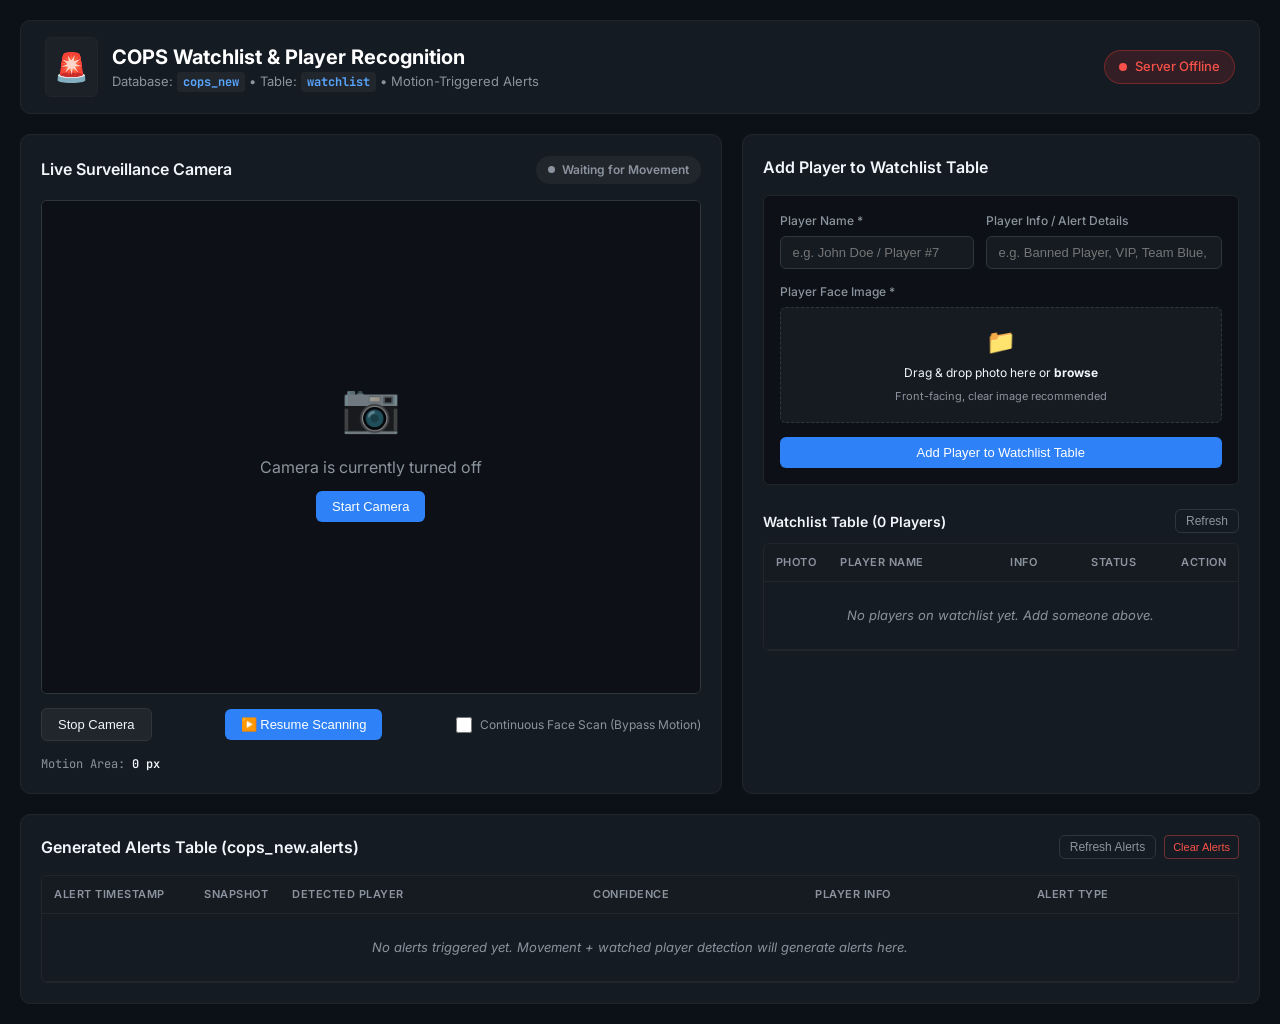
==== static/index.html @ 7fca21f7 "Initial commit: Face detection and watchlist recognition system with MongoDB Atlas" ====
<!DOCTYPE html>
<html lang="en">
<head>
  <meta charset="UTF-8">
  <meta name="viewport" content="width=device-width, initial-scale=1.0">
  <title>COPS Watchlist & Face Detection System</title>
  <!-- Data URI favicon to eliminate 404 error -->
  <link rel="icon" href="data:image/svg+xml,<svg xmlns='http://www.w3.org/2000/svg' viewBox='0 0 100 100'><text y='.9em' font-size='90'>🚨</text></svg>">
  <link rel="preconnect" href="https://fonts.googleapis.com">
  <link rel="preconnect" href="https://fonts.gstatic.com" crossorigin>
  <link href="https://fonts.googleapis.com/css2?family=Inter:wght@400;500;600;700&family=JetBrains+Mono:wght@400;500&display=swap" rel="stylesheet">
  <link rel="stylesheet" href="/static/style.css">
</head>
<body>

  <!-- Header -->
  <header class="app-header">
    <div class="header-left">
      <div class="logo-icon">🚨</div>
      <div>
        <h1>COPS Watchlist & Player Recognition</h1>
        <p class="subtitle">Database: <strong class="db-tag" id="current-db-name">cops_new</strong> &bull; Table: <strong class="db-tag">watchlist</strong> &bull; Motion-Triggered Alerts</p>
      </div>
    </div>
    <div class="header-right">
      <div id="db-status-badge" class="status-pill status-connecting">
        <span class="status-dot"></span>
        <span id="db-status-text">Checking Database...</span>
      </div>
    </div>
  </header>

  <!-- Database alert notification if Atlas credentials need check -->
  <div id="db-warning-banner" class="db-banner hidden">
    <span class="banner-icon">ℹ️</span>
    <span id="db-warning-text" style="flex: 1;"></span>
    <button id="btn-dismiss-db-banner" style="background: transparent; border: none; color: inherit; font-size: 18px; cursor: pointer; padding: 0 4px;">&times;</button>
  </div>

  <main class="main-container">
    <!-- Left Column: Camera Feed, Motion Detector & Realtime Alert -->
    <section class="card camera-card">
      <div class="card-header">
        <h2>Live Surveillance Camera</h2>
        <div class="header-badges">
          <div id="motion-badge" class="motion-pill motion-idle">
            <span class="motion-dot"></span>
            <span id="motion-text">Waiting for Movement</span>
          </div>
        </div>
      </div>

      <div class="video-wrapper">
        <video id="webcam" autoplay playsinline muted></video>
        <canvas id="overlay"></canvas>
        <div id="camera-placeholder" class="camera-placeholder">
          <div class="placeholder-icon">📷</div>
          <p>Camera is currently turned off</p>
          <button id="btn-start-camera" class="btn btn-primary">Start Camera</button>
        </div>
        <!-- Scan paused banner overlay on video -->
        <div id="scan-hold-banner" class="scan-hold-banner hidden">
          <span>🎯 SCAN PAUSED: Person with Similar Face Structure Identified</span>
        </div>
      </div>

      <!-- High Priority Alert Banner when watched player is detected -->
      <div id="match-alert-box" class="match-alert-box alert-flashing hidden">
        <div class="alert-icon">⚠️</div>
        <div class="alert-details">
          <div class="alert-title">🚨 PERSON IDENTIFIED: <span id="match-name">--</span></div>
          <div class="alert-sub" id="match-info">--</div>
        </div>
        <div class="alert-score" id="match-confidence">0%</div>
      </div>

      <div class="camera-controls">
        <button id="btn-toggle-camera" class="btn btn-secondary">Stop Camera</button>
        <button id="btn-resume-scan" class="btn btn-primary hidden">▶️ Resume Scanning</button>
        <label class="toggle-control">
          <input type="checkbox" id="chk-force-scan">
          <span>Continuous Face Scan (Bypass Motion)</span>
        </label>
        <div class="stat-item">
          <span class="stat-label">Motion Area:</span>
          <span id="stat-motion-val" class="stat-value">0 px</span>
        </div>
      </div>
    </section>

    <!-- Right Column: Add to Watchlist & Watchlist Table -->
    <section class="card management-card">
      <div class="card-header">
        <h2>Add Player to Watchlist Table</h2>
      </div>

      <form id="upload-form" class="upload-form">
        <div class="form-row">
          <div class="form-group flex-1">
            <label for="person-name">Player Name *</label>
            <input type="text" id="person-name" placeholder="e.g. John Doe / Player #7" required>
          </div>
          <div class="form-group flex-2">
            <label for="person-details">Player Info / Alert Details</label>
            <input type="text" id="person-details" placeholder="e.g. Banned Player, VIP, Team Blue, Suspect">
          </div>
        </div>

        <div class="form-group">
          <label>Player Face Image *</label>
          <div class="file-dropzone" id="dropzone">
            <input type="file" id="person-file" accept="image/*" required>
            <div id="dropzone-content">
              <span class="upload-icon">📁</span>
              <p>Drag & drop photo here or <strong>browse</strong></p>
              <small>Front-facing, clear image recommended</small>
            </div>
            <img id="image-preview" class="image-preview hidden" alt="Preview">
          </div>
        </div>

        <button type="submit" id="btn-submit" class="btn btn-primary btn-block">
          <span id="btn-submit-text">Add Player to Watchlist Table</span>
        </button>
      </form>

      <!-- Watchlist Table (cops_new.watchlist) -->
      <div class="table-section">
        <div class="table-header-row">
          <h3>Watchlist Table (<span id="persons-count">0</span> Players)</h3>
          <button id="btn-refresh-persons" class="btn btn-sm btn-outline">Refresh</button>
        </div>

        <div class="table-responsive">
          <table class="simple-table" id="persons-table">
            <thead>
              <tr>
                <th style="width: 55px;">Photo</th>
                <th>Player Name</th>
                <th>Info</th>
                <th style="width: 90px;">Status</th>
                <th style="width: 65px;">Action</th>
              </tr>
            </thead>
            <tbody id="persons-tbody">
              <tr>
                <td colspan="5" class="table-empty">No players on watchlist yet. Add someone above.</td>
              </tr>
            </tbody>
          </table>
        </div>
      </div>
    </section>
  </main>

  <!-- Bottom Section: Generated Alerts Table -->
  <section class="card logs-card">
    <div class="card-header">
      <h2>Generated Alerts Table (cops_new.alerts)</h2>
      <div style="display: flex; gap: 8px;">
        <button id="btn-refresh-alerts" class="btn btn-sm btn-outline">Refresh Alerts</button>
        <button id="btn-clear-logs" class="btn btn-sm btn-danger">Clear Alerts</button>
      </div>
    </div>
    <div class="table-responsive">
      <table class="simple-table" id="logs-table">
        <thead>
          <tr>
            <th style="width: 150px;">Alert Timestamp</th>
            <th style="width: 60px;">Snapshot</th>
            <th>Detected Player</th>
            <th>Confidence</th>
            <th>Player Info</th>
            <th>Alert Type</th>
          </tr>
        </thead>
        <tbody id="logs-tbody">
          <tr>
            <td colspan="6" class="table-empty">No alerts triggered yet. Movement + watched player detection will generate alerts here.</td>
          </tr>
        </tbody>
      </table>
    </div>
  </section>

  <!-- Visual Popup Alert Modal (No Noise, Clean Popup Alert) -->
  <div id="alert-modal" class="modal-backdrop hidden">
    <div class="modal-card">
      <div class="modal-header">
        <div class="modal-title-row">
          <span class="modal-alert-icon">🚨</span>
          <div>
            <h3>WATCHLIST TARGET IDENTIFIED</h3>
            <p class="modal-subtitle">Similar Facial Structure & Biometrics Detected</p>
          </div>
        </div>
        <button id="btn-modal-close" class="modal-close-btn">&times;</button>
      </div>

      <div class="modal-body">
        <div class="comparison-grid">
          <div class="comparison-card">
            <span class="comp-label">Live Camera Match</span>
            <img id="modal-live-img" class="comp-img" alt="Live Match">
          </div>
          <div class="comparison-card">
            <span class="comp-label">Registered Target Photo</span>
            <img id="modal-registered-img" class="comp-img" alt="Registered Photo">
          </div>
        </div>

        <div class="modal-info-box">
          <div class="info-row">
            <span class="info-label">Identified Person:</span>
            <span id="modal-person-name" class="info-val strong">--</span>
          </div>
          <div class="info-row">
            <span class="info-label">Facial Structure Match:</span>
            <span id="modal-confidence" class="badge-confidence">--</span>
          </div>
          <div class="info-row">
            <span class="info-label">Player Info / Details:</span>
            <span id="modal-details" class="info-val">--</span>
          </div>
          <div class="info-row">
            <span class="info-label">Surveillance Status:</span>
            <span class="status-paused-tag">⚠️ SCAN STOPPED & HELD ON TARGET</span>
          </div>
        </div>
      </div>

      <div class="modal-footer">
        <button id="btn-modal-resume" class="btn btn-primary btn-block">Resume Active Scanning</button>
      </div>
    </div>
  </div>

  <script src="/static/app.js"></script>
</body>
</html>
---- static/style.css ----
:root {
  --bg-color: #0c1017;
  --card-bg: #151b23;
  --card-border: #21262d;
  --text-primary: #f0f6fc;
  --text-secondary: #8b949e;
  --accent-color: #2f81f7;
  --accent-hover: #388bfd;
  --success-color: #238636;
  --success-badge: #1f6feb;
  --danger-color: #da3633;
  --warning-color: #d29922;
  --motion-active: #3fb950;
  --radius-md: 10px;
  --radius-sm: 6px;
  --font-main: 'Inter', -apple-system, BlinkMacSystemFont, sans-serif;
  --font-mono: 'JetBrains Mono', monospace;
}

* {
  box-sizing: border-box;
  margin: 0;
  padding: 0;
}

body {
  font-family: var(--font-main);
  background-color: var(--bg-color);
  color: var(--text-primary);
  min-height: 100vh;
  padding: 20px;
  line-height: 1.5;
}

/* Header */
.app-header {
  display: flex;
  justify-content: space-between;
  align-items: center;
  background-color: var(--card-bg);
  border: 1px solid var(--card-border);
  padding: 16px 24px;
  border-radius: var(--radius-md);
  margin-bottom: 20px;
}

.header-left {
  display: flex;
  align-items: center;
  gap: 14px;
}

.logo-icon {
  font-size: 28px;
  background: #1c2128;
  padding: 8px;
  border-radius: var(--radius-sm);
  border: 1px solid var(--card-border);
}

.app-header h1 {
  font-size: 20px;
  font-weight: 700;
  color: #fff;
}

.subtitle {
  font-size: 13px;
  color: var(--text-secondary);
}

/* Status Pill */
.status-pill {
  display: inline-flex;
  align-items: center;
  gap: 8px;
  padding: 6px 14px;
  border-radius: 999px;
  font-size: 13px;
  font-weight: 500;
}

.status-connecting {
  background: rgba(210, 153, 34, 0.15);
  color: #e3b341;
  border: 1px solid rgba(210, 153, 34, 0.4);
}

.status-connected {
  background: rgba(46, 160, 67, 0.15);
  color: #3fb950;
  border: 1px solid rgba(46, 160, 67, 0.4);
}

.status-warning {
  background: rgba(218, 54, 51, 0.15);
  color: #f85149;
  border: 1px solid rgba(218, 54, 51, 0.4);
}

.status-dot {
  width: 8px;
  height: 8px;
  border-radius: 50%;
  background: currentColor;
}

/* Warning Banner */
.db-banner {
  background: rgba(210, 153, 34, 0.1);
  border: 1px solid rgba(210, 153, 34, 0.4);
  color: #f0b72f;
  padding: 12px 18px;
  border-radius: var(--radius-md);
  margin-bottom: 20px;
  font-size: 13px;
  display: flex;
  align-items: center;
  gap: 10px;
}

.db-banner.hidden {
  display: none;
}

/* Main Grid Layout */
.main-container {
  display: grid;
  grid-template-columns: 1.15fr 0.85fr;
  gap: 20px;
  margin-bottom: 20px;
}

@media (max-width: 960px) {
  .main-container {
    grid-template-columns: 1fr;
  }
}

/* Card */
.card {
  background: var(--card-bg);
  border: 1px solid var(--card-border);
  border-radius: var(--radius-md);
  padding: 20px;
  display: flex;
  flex-direction: column;
}

.card-header {
  display: flex;
  justify-content: space-between;
  align-items: center;
  margin-bottom: 16px;
}

.card-header h2 {
  font-size: 16px;
  font-weight: 600;
  color: var(--text-primary);
}

/* Motion Pill */
.motion-pill {
  display: inline-flex;
  align-items: center;
  gap: 7px;
  padding: 5px 12px;
  border-radius: 20px;
  font-size: 12px;
  font-weight: 600;
  transition: all 0.2s ease;
}

.motion-idle {
  background: #21262d;
  color: var(--text-secondary);
}

.motion-active {
  background: rgba(63, 185, 80, 0.2);
  color: var(--motion-active);
  border: 1px solid var(--motion-active);
  animation: pulse 1s infinite alternate;
}

.motion-dot {
  width: 7px;
  height: 7px;
  border-radius: 50%;
  background: currentColor;
}

@keyframes pulse {
  0% { transform: scale(1); opacity: 0.8; }
  100% { transform: scale(1.15); opacity: 1; }
}

/* Video Container */
.video-wrapper {
  position: relative;
  width: 100%;
  aspect-ratio: 4 / 3;
  background: #0d1117;
  border-radius: var(--radius-sm);
  overflow: hidden;
  border: 1px solid #30363d;
}

#webcam {
  width: 100%;
  height: 100%;
  object-fit: cover;
  transform: scaleX(-1); /* mirror */
}

#overlay {
  position: absolute;
  top: 0;
  left: 0;
  width: 100%;
  height: 100%;
  pointer-events: none;
}

.camera-placeholder {
  position: absolute;
  inset: 0;
  display: flex;
  flex-direction: column;
  justify-content: center;
  align-items: center;
  gap: 12px;
  background: #0d1117;
  color: var(--text-secondary);
}

.placeholder-icon {
  font-size: 48px;
  opacity: 0.6;
}

.db-tag {
  background: #21262d;
  color: #58a6ff;
  padding: 2px 6px;
  border-radius: 4px;
  font-family: var(--font-mono);
  font-size: 12px;
}

/* Match Alert Box */
.match-alert-box {
  display: flex;
  align-items: center;
  gap: 14px;
  background: rgba(218, 54, 51, 0.25);
  border: 1px solid #da3633;
  color: #ff7b72;
  padding: 12px 16px;
  border-radius: var(--radius-sm);
  margin-top: 14px;
  animation: slideDown 0.3s ease;
}

.alert-flashing {
  animation: flashRed 0.8s infinite alternate !important;
}

@keyframes flashRed {
  0% { background: rgba(218, 54, 51, 0.2); border-color: #da3633; }
  100% { background: rgba(218, 54, 51, 0.5); border-color: #f85149; box-shadow: 0 0 15px rgba(248, 81, 73, 0.4); }
}

.match-alert-box.hidden {
  display: none;
}

@keyframes slideDown {
  from { opacity: 0; transform: translateY(-8px); }
  to { opacity: 1; transform: translateY(0); }
}

.alert-icon {
  font-size: 26px;
}

.alert-details {
  flex: 1;
}

.alert-title {
  font-weight: 700;
  font-size: 14px;
  color: #ff7b72;
}

.alert-sub {
  font-size: 12px;
  color: var(--text-primary);
  margin-top: 2px;
}

.alert-score {
  font-family: var(--font-mono);
  font-size: 18px;
  font-weight: 700;
  color: #ff7b72;
  background: rgba(218, 54, 51, 0.35);
  padding: 4px 10px;
  border-radius: 6px;
  border: 1px solid #da3633;
}

.badge-watched {
  display: inline-block;
  padding: 2px 7px;
  border-radius: 4px;
  font-size: 11px;
  font-weight: 600;
  background: rgba(210, 153, 34, 0.2);
  color: #d29922;
  border: 1px solid rgba(210, 153, 34, 0.4);
}

.badge-alert {
  display: inline-block;
  padding: 2px 7px;
  border-radius: 4px;
  font-family: var(--font-mono);
  font-size: 10px;
  font-weight: 700;
  background: rgba(218, 54, 51, 0.25);
  color: #f85149;
  border: 1px solid rgba(218, 54, 51, 0.5);
}

/* Controls */
.camera-controls {
  display: flex;
  align-items: center;
  justify-content: space-between;
  gap: 14px;
  margin-top: 14px;
  flex-wrap: wrap;
}

.toggle-control {
  display: flex;
  align-items: center;
  gap: 8px;
  font-size: 12px;
  color: var(--text-secondary);
  cursor: pointer;
  user-select: none;
}

.toggle-control input {
  accent-color: var(--accent-color);
  width: 16px;
  height: 16px;
  cursor: pointer;
}

.stat-item {
  font-size: 12px;
  color: var(--text-secondary);
  font-family: var(--font-mono);
}

.stat-value {
  color: var(--text-primary);
  font-weight: 600;
}

/* Form */
.upload-form {
  display: flex;
  flex-direction: column;
  gap: 14px;
  margin-bottom: 24px;
  background: #0d1117;
  padding: 16px;
  border-radius: var(--radius-sm);
  border: 1px solid var(--card-border);
}

.form-row {
  display: flex;
  gap: 12px;
}

.flex-1 { flex: 1; }
.flex-2 { flex: 1.5; }

.form-group {
  display: flex;
  flex-direction: column;
  gap: 6px;
}

.form-group label {
  font-size: 12px;
  font-weight: 500;
  color: var(--text-secondary);
}

.form-group input[type="text"] {
  background: #161b22;
  border: 1px solid #30363d;
  color: var(--text-primary);
  padding: 8px 12px;
  border-radius: var(--radius-sm);
  font-size: 13px;
  outline: none;
  transition: border-color 0.2s;
}

.form-group input[type="text"]:focus {
  border-color: var(--accent-color);
}

/* Dropzone */
.file-dropzone {
  position: relative;
  border: 1px dashed #30363d;
  border-radius: var(--radius-sm);
  padding: 16px;
  text-align: center;
  background: #161b22;
  cursor: pointer;
  transition: all 0.2s;
}

.file-dropzone:hover {
  border-color: var(--accent-color);
  background: #1b212b;
}

.file-dropzone input[type="file"] {
  position: absolute;
  inset: 0;
  opacity: 0;
  cursor: pointer;
  width: 100%;
  height: 100%;
}

.upload-icon {
  font-size: 24px;
  display: block;
  margin-bottom: 4px;
}

.file-dropzone p {
  font-size: 12px;
  color: var(--text-primary);
}

.file-dropzone small {
  font-size: 11px;
  color: var(--text-secondary);
}

.image-preview {
  max-width: 90px;
  max-height: 90px;
  border-radius: var(--radius-sm);
  object-fit: cover;
  margin: 6px auto 0;
  display: block;
  border: 1px solid #30363d;
}

.image-preview.hidden {
  display: none;
}

/* Buttons */
.btn {
  display: inline-flex;
  align-items: center;
  justify-content: center;
  gap: 8px;
  padding: 8px 16px;
  border-radius: var(--radius-sm);
  font-size: 13px;
  font-weight: 500;
  cursor: pointer;
  border: none;
  transition: all 0.15s ease;
}

.btn-primary {
  background: var(--accent-color);
  color: #fff;
}

.btn-primary:hover {
  background: var(--accent-hover);
}

.btn-secondary {
  background: #21262d;
  color: var(--text-primary);
  border: 1px solid #30363d;
}

.btn-secondary:hover {
  background: #30363d;
}

.btn-outline {
  background: transparent;
  color: var(--text-secondary);
  border: 1px solid #30363d;
  font-size: 12px;
  padding: 4px 10px;
}

.btn-outline:hover {
  color: var(--text-primary);
  border-color: #8b949e;
}

.btn-sm {
  padding: 4px 10px;
  font-size: 12px;
}

.btn-danger {
  background: transparent;
  color: #f85149;
  border: 1px solid rgba(248, 81, 73, 0.4);
  padding: 4px 8px;
  font-size: 11px;
  border-radius: 4px;
}

.btn-danger:hover {
  background: rgba(218, 54, 51, 0.2);
}

.btn-block {
  width: 100%;
}

/* Simple Table Section */
.table-section {
  display: flex;
  flex-direction: column;
  gap: 10px;
}

.table-header-row {
  display: flex;
  justify-content: space-between;
  align-items: center;
}

.table-header-row h3 {
  font-size: 14px;
  font-weight: 600;
  color: var(--text-primary);
}

.table-responsive {
  max-height: 280px;
  overflow-y: auto;
  border: 1px solid var(--card-border);
  border-radius: var(--radius-sm);
}

.simple-table {
  width: 100%;
  border-collapse: collapse;
  text-align: left;
  font-size: 13px;
}

.simple-table th {
  background: #161b22;
  color: var(--text-secondary);
  font-size: 11px;
  text-transform: uppercase;
  letter-spacing: 0.5px;
  font-weight: 600;
  padding: 10px 12px;
  position: sticky;
  top: 0;
  border-bottom: 1px solid var(--card-border);
  z-index: 2;
}

.simple-table td {
  padding: 10px 12px;
  border-bottom: 1px solid #21262d;
  vertical-align: middle;
}

.simple-table tr:hover td {
  background: #1c2128;
}

.table-empty {
  text-align: center;
  color: var(--text-secondary);
  padding: 24px 12px !important;
  font-style: italic;
}

.table-thumb {
  width: 38px;
  height: 38px;
  border-radius: 4px;
  object-fit: cover;
  border: 1px solid #30363d;
  display: block;
}

.name-cell {
  font-weight: 600;
  color: #fff;
}

.details-cell {
  color: var(--text-secondary);
  font-size: 12px;
}

.time-cell {
  font-family: var(--font-mono);
  font-size: 11px;
  color: var(--text-secondary);
}

.badge-confidence {
  display: inline-block;
  padding: 2px 7px;
  border-radius: 4px;
  font-family: var(--font-mono);
  font-size: 11px;
  font-weight: 600;
  background: rgba(46, 160, 67, 0.2);
  color: #3fb950;
  border: 1px solid rgba(46, 160, 67, 0.4);
}

/* Logs Card */
.logs-card {
  margin-top: 10px;
}

/* Scan Paused / Hold Banner */
.scan-hold-banner {
  position: absolute;
  top: 12px;
  left: 12px;
  right: 12px;
  background: rgba(218, 54, 51, 0.9);
  color: #fff;
  padding: 8px 14px;
  border-radius: var(--radius-sm);
  font-size: 13px;
  font-weight: 600;
  text-align: center;
  box-shadow: 0 4px 15px rgba(0, 0, 0, 0.5);
  border: 1px solid #f85149;
  z-index: 10;
  animation: slideDown 0.25s ease;
}

.scan-hold-banner.hidden {
  display: none;
}

/* Modal Backdrop */
.modal-backdrop {
  position: fixed;
  inset: 0;
  background: rgba(1, 4, 9, 0.85);
  backdrop-filter: blur(4px);
  display: flex;
  justify-content: center;
  align-items: center;
  z-index: 1000;
  padding: 20px;
  animation: fadeIn 0.2s ease;
}

.modal-backdrop.hidden {
  display: none;
}

@keyframes fadeIn {
  from { opacity: 0; }
  to { opacity: 1; }
}

/* Modal Card */
.modal-card {
  background: #161b22;
  border: 1px solid #da3633;
  box-shadow: 0 10px 40px rgba(218, 54, 51, 0.35);
  border-radius: var(--radius-md);
  width: 100%;
  max-width: 540px;
  overflow: hidden;
  animation: scaleUp 0.25s cubic-bezier(0.16, 1, 0.3, 1);
}

@keyframes scaleUp {
  from { transform: scale(0.92); opacity: 0; }
  to { transform: scale(1); opacity: 1; }
}

.modal-header {
  display: flex;
  justify-content: space-between;
  align-items: center;
  padding: 16px 20px;
  background: rgba(218, 54, 51, 0.15);
  border-bottom: 1px solid rgba(218, 54, 51, 0.4);
}

.modal-title-row {
  display: flex;
  align-items: center;
  gap: 12px;
}

.modal-alert-icon {
  font-size: 26px;
}

.modal-header h3 {
  font-size: 16px;
  font-weight: 700;
  color: #ff7b72;
}

.modal-subtitle {
  font-size: 12px;
  color: var(--text-secondary);
}

.modal-close-btn {
  background: transparent;
  border: none;
  color: var(--text-secondary);
  font-size: 26px;
  cursor: pointer;
  line-height: 1;
}

.modal-close-btn:hover {
  color: #fff;
}

.modal-body {
  padding: 20px;
  display: flex;
  flex-direction: column;
  gap: 16px;
}

/* Comparison Grid */
.comparison-grid {
  display: grid;
  grid-template-columns: 1fr 1fr;
  gap: 12px;
}

.comparison-card {
  background: #0d1117;
  border: 1px solid #30363d;
  border-radius: var(--radius-sm);
  padding: 10px;
  text-align: center;
}

.comp-label {
  display: block;
  font-size: 11px;
  font-weight: 600;
  color: var(--text-secondary);
  margin-bottom: 8px;
  text-transform: uppercase;
  letter-spacing: 0.5px;
}

.comp-img {
  width: 100%;
  aspect-ratio: 1;
  object-fit: cover;
  border-radius: 4px;
  border: 1px solid #21262d;
  background: #161b22;
}

/* Modal Info Box */
.modal-info-box {
  background: #0d1117;
  border: 1px solid #21262d;
  border-radius: var(--radius-sm);
  padding: 14px 16px;
  display: flex;
  flex-direction: column;
  gap: 10px;
}

.info-row {
  display: flex;
  justify-content: space-between;
  align-items: center;
  font-size: 13px;
}

.info-label {
  color: var(--text-secondary);
  font-weight: 500;
}

.info-val {
  color: var(--text-primary);
}

.info-val.strong {
  font-weight: 700;
  font-size: 15px;
  color: #fff;
}

.status-paused-tag {
  font-size: 11px;
  font-weight: 700;
  color: #f85149;
  background: rgba(218, 54, 51, 0.2);
  padding: 3px 8px;
  border-radius: 4px;
  border: 1px solid rgba(248, 81, 73, 0.4);
}

.modal-footer {
  padding: 16px 20px;
  background: #0d1117;
  border-top: 1px solid #21262d;
}
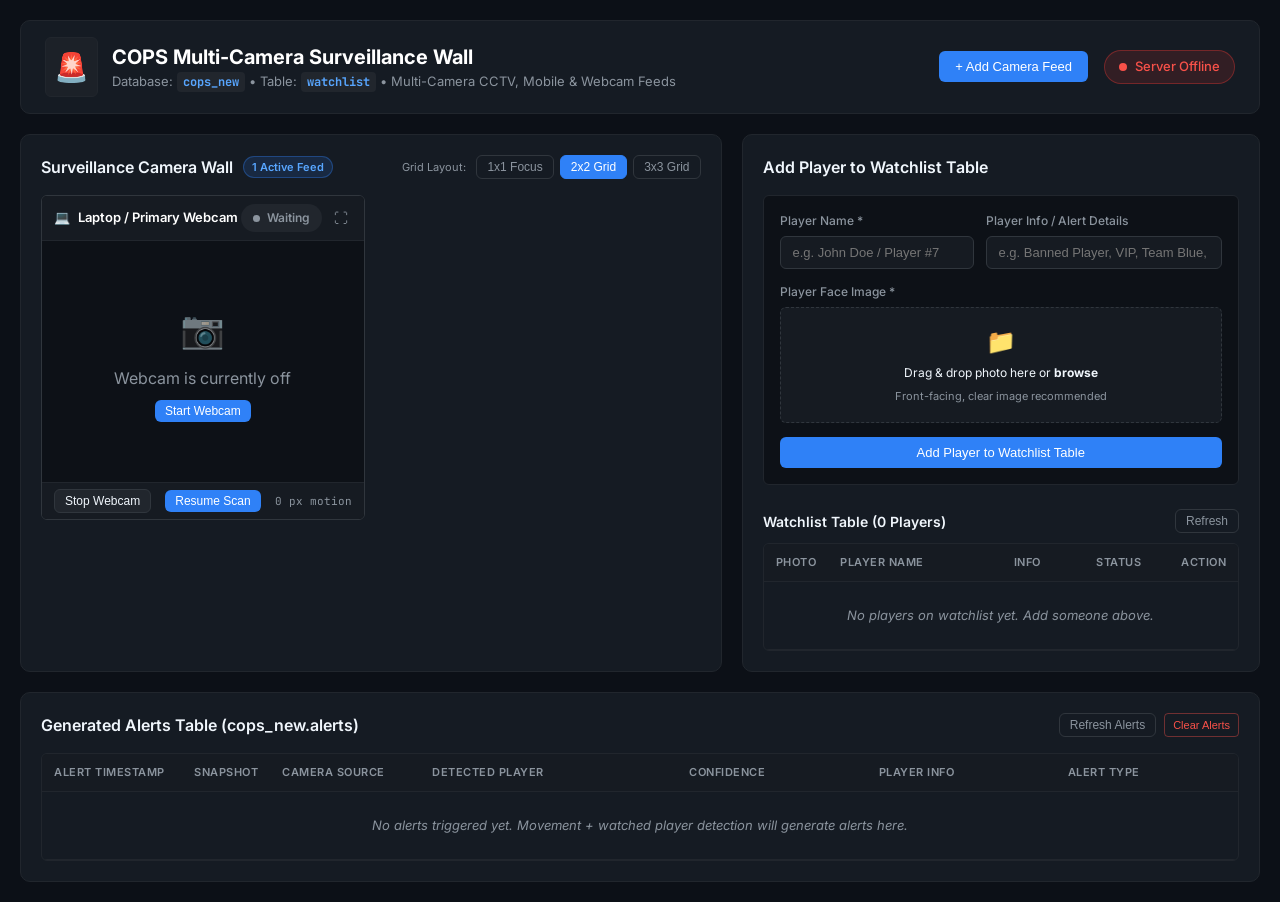
==== commit c0cb2006: "Upgrade: Add Surveillance Camera Wall for Multi-Camera CCTV, Mobile Phone streams, and Webcams" ====
--- a/static/index.html
+++ b/static/index.html
@@ -3,12 +3,12 @@
 <head>
   <meta charset="UTF-8">
   <meta name="viewport" content="width=device-width, initial-scale=1.0">
-  <title>COPS Watchlist & Face Detection System</title>
+  <title>COPS Surveillance Camera Wall & Face Recognition</title>
   <!-- Data URI favicon to eliminate 404 error -->
   <link rel="icon" href="data:image/svg+xml,<svg xmlns='http://www.w3.org/2000/svg' viewBox='0 0 100 100'><text y='.9em' font-size='90'>🚨</text></svg>">
   <link rel="preconnect" href="https://fonts.googleapis.com">
   <link rel="preconnect" href="https://fonts.gstatic.com" crossorigin>
-  <link href="https://fonts.googleapis.com/css2?family=Inter:wght@400;500;600;700&family=JetBrains+Mono:wght@400;500&display=swap" rel="stylesheet">
+  <link href="https://fonts.googleapis.com/css2?family=Inter:wght@400;500;600;700&family=JetBrains+Mono:wght@400;500;700&display=swap" rel="stylesheet">
   <link rel="stylesheet" href="/static/style.css">
 </head>
 <body>
@@ -18,11 +18,12 @@
     <div class="header-left">
       <div class="logo-icon">🚨</div>
       <div>
-        <h1>COPS Watchlist & Player Recognition</h1>
-        <p class="subtitle">Database: <strong class="db-tag" id="current-db-name">cops_new</strong> &bull; Table: <strong class="db-tag">watchlist</strong> &bull; Motion-Triggered Alerts</p>
+        <h1>COPS Multi-Camera Surveillance Wall</h1>
+        <p class="subtitle">Database: <strong class="db-tag" id="current-db-name">cops_new</strong> &bull; Table: <strong class="db-tag">watchlist</strong> &bull; Multi-Camera CCTV, Mobile & Webcam Feeds</p>
       </div>
     </div>
     <div class="header-right">
+      <button id="btn-open-add-camera" class="btn btn-primary" style="margin-right: 12px;">+ Add Camera Feed</button>
       <div id="db-status-badge" class="status-pill status-connecting">
         <span class="status-dot"></span>
         <span id="db-status-text">Checking Database...</span>
@@ -38,29 +39,57 @@
   </div>
 
   <main class="main-container">
-    <!-- Left Column: Camera Feed, Motion Detector & Realtime Alert -->
+    <!-- Left Column: Camera Wall Grid -->
     <section class="card camera-card">
       <div class="card-header">
-        <h2>Live Surveillance Camera</h2>
-        <div class="header-badges">
-          <div id="motion-badge" class="motion-pill motion-idle">
-            <span class="motion-dot"></span>
-            <span id="motion-text">Waiting for Movement</span>
-          </div>
-        </div>
-      </div>
-
-      <div class="video-wrapper">
-        <video id="webcam" autoplay playsinline muted></video>
-        <canvas id="overlay"></canvas>
-        <div id="camera-placeholder" class="camera-placeholder">
-          <div class="placeholder-icon">📷</div>
-          <p>Camera is currently turned off</p>
-          <button id="btn-start-camera" class="btn btn-primary">Start Camera</button>
-        </div>
-        <!-- Scan paused banner overlay on video -->
-        <div id="scan-hold-banner" class="scan-hold-banner hidden">
-          <span>🎯 SCAN PAUSED: Person with Similar Face Structure Identified</span>
+        <div style="display: flex; align-items: center; gap: 10px;">
+          <h2>Surveillance Camera Wall</h2>
+          <span class="cam-count-badge" id="active-cams-count">1 Active Feed</span>
+        </div>
+        <div class="grid-controls">
+          <span class="ctrl-label">Grid Layout:</span>
+          <button class="btn btn-sm btn-outline grid-btn" data-grid="1x1">1x1 Focus</button>
+          <button class="btn btn-sm btn-outline grid-btn active" data-grid="2x2">2x2 Grid</button>
+          <button class="btn btn-sm btn-outline grid-btn" data-grid="3x3">3x3 Grid</button>
+        </div>
+      </div>
+
+      <!-- Dynamic Camera Wall Grid Container -->
+      <div id="camera-wall-grid" class="camera-wall-grid grid-2x2">
+        <!-- Default Primary Webcam Tile (pre-rendered) -->
+        <div class="camera-tile" id="tile-cam_default" data-cam-id="cam_default" data-cam-type="webcam">
+          <div class="tile-header">
+            <div class="tile-title">
+              <span class="tile-icon">💻</span>
+              <span class="tile-name">Laptop / Primary Webcam</span>
+            </div>
+            <div class="tile-badges">
+              <div class="motion-pill motion-idle" id="motion-badge-cam_default">
+                <span class="motion-dot"></span>
+                <span class="motion-text">Waiting</span>
+              </div>
+              <button class="btn-tile-focus" title="Toggle Fullscreen Focus" onclick="toggleFocusCamera('cam_default')">⛶</button>
+            </div>
+          </div>
+
+          <div class="tile-video-wrapper">
+            <video id="webcam-cam_default" autoplay playsinline muted></video>
+            <canvas id="overlay-cam_default"></canvas>
+            <div id="placeholder-cam_default" class="camera-placeholder">
+              <div class="placeholder-icon">📷</div>
+              <p>Webcam is currently off</p>
+              <button class="btn btn-primary btn-sm" onclick="startPrimaryWebcam()">Start Webcam</button>
+            </div>
+            <div id="hold-banner-cam_default" class="scan-hold-banner hidden">
+              <span>🎯 TARGET IDENTIFIED ON THIS FEED</span>
+            </div>
+          </div>
+
+          <div class="tile-footer">
+            <button class="btn btn-sm btn-secondary" id="btn-toggle-cam_default" onclick="togglePrimaryWebcam()">Stop Webcam</button>
+            <button class="btn btn-sm btn-primary hidden" id="btn-resume-cam_default" onclick="resumeCameraScan('cam_default')">Resume Scan</button>
+            <span class="tile-stat" id="stat-cam_default">0 px motion</span>
+          </div>
         </div>
       </div>
 
@@ -68,23 +97,10 @@
       <div id="match-alert-box" class="match-alert-box alert-flashing hidden">
         <div class="alert-icon">⚠️</div>
         <div class="alert-details">
-          <div class="alert-title">🚨 PERSON IDENTIFIED: <span id="match-name">--</span></div>
+          <div class="alert-title">🚨 TARGET IDENTIFIED: <span id="match-name">--</span> (<span id="match-cam-name">--</span>)</div>
           <div class="alert-sub" id="match-info">--</div>
         </div>
         <div class="alert-score" id="match-confidence">0%</div>
-      </div>
-
-      <div class="camera-controls">
-        <button id="btn-toggle-camera" class="btn btn-secondary">Stop Camera</button>
-        <button id="btn-resume-scan" class="btn btn-primary hidden">▶️ Resume Scanning</button>
-        <label class="toggle-control">
-          <input type="checkbox" id="chk-force-scan">
-          <span>Continuous Face Scan (Bypass Motion)</span>
-        </label>
-        <div class="stat-item">
-          <span class="stat-label">Motion Area:</span>
-          <span id="stat-motion-val" class="stat-value">0 px</span>
-        </div>
       </div>
     </section>
 
@@ -138,7 +154,7 @@
                 <th style="width: 55px;">Photo</th>
                 <th>Player Name</th>
                 <th>Info</th>
-                <th style="width: 90px;">Status</th>
+                <th style="width: 85px;">Status</th>
                 <th style="width: 65px;">Action</th>
               </tr>
             </thead>
@@ -166,8 +182,9 @@
       <table class="simple-table" id="logs-table">
         <thead>
           <tr>
-            <th style="width: 150px;">Alert Timestamp</th>
+            <th style="width: 140px;">Alert Timestamp</th>
             <th style="width: 60px;">Snapshot</th>
+            <th style="width: 150px;">Camera Source</th>
             <th>Detected Player</th>
             <th>Confidence</th>
             <th>Player Info</th>
@@ -176,7 +193,7 @@
         </thead>
         <tbody id="logs-tbody">
           <tr>
-            <td colspan="6" class="table-empty">No alerts triggered yet. Movement + watched player detection will generate alerts here.</td>
+            <td colspan="7" class="table-empty">No alerts triggered yet. Movement + watched player detection will generate alerts here.</td>
           </tr>
         </tbody>
       </table>
@@ -215,6 +232,10 @@
             <span id="modal-person-name" class="info-val strong">--</span>
           </div>
           <div class="info-row">
+            <span class="info-label">Camera Source:</span>
+            <span id="modal-camera-name" class="info-val strong" style="color: #58a6ff;">--</span>
+          </div>
+          <div class="info-row">
             <span class="info-label">Facial Structure Match:</span>
             <span id="modal-confidence" class="badge-confidence">--</span>
           </div>
@@ -224,13 +245,105 @@
           </div>
           <div class="info-row">
             <span class="info-label">Surveillance Status:</span>
-            <span class="status-paused-tag">⚠️ SCAN STOPPED & HELD ON TARGET</span>
+            <span class="status-paused-tag">⚠️ SCAN HELD ON THIS FEED</span>
           </div>
         </div>
       </div>
 
       <div class="modal-footer">
         <button id="btn-modal-resume" class="btn btn-primary btn-block">Resume Active Scanning</button>
+      </div>
+    </div>
+  </div>
+
+  <!-- Add Camera Feed Modal -->
+  <div id="add-camera-modal" class="modal-backdrop hidden">
+    <div class="modal-card" style="max-width: 580px;">
+      <div class="modal-header">
+        <div class="modal-title-row">
+          <span class="modal-alert-icon">📹</span>
+          <div>
+            <h3>Add Surveillance Camera Feed</h3>
+            <p class="modal-subtitle">Connect Laptop/USB Webcams, Mobile Phones, or CCTV IP Streams</p>
+          </div>
+        </div>
+        <button id="btn-close-add-camera" class="modal-close-btn">&times;</button>
+      </div>
+
+      <!-- Tabs Navigation -->
+      <div class="tab-nav">
+        <button class="tab-btn active" data-tab="tab-mobile">📱 Mobile Phone</button>
+        <button class="tab-btn" data-tab="tab-cctv">📹 CCTV / IP Stream</button>
+        <button class="tab-btn" data-tab="tab-webcam">💻 USB / Laptop Cam</button>
+      </div>
+
+      <div class="modal-body">
+        <!-- Tab 1: Mobile Phone Camera -->
+        <div id="tab-mobile" class="tab-content active">
+          <p style="font-size: 13px; color: var(--text-secondary); margin-bottom: 14px;">
+            Turn any iPhone or Android phone into an HD wireless surveillance camera! Open the link or scan the QR code on your phone:
+          </p>
+
+          <div class="mobile-connect-box">
+            <div id="mobile-qr-code" class="qr-container">
+              <!-- Dynamically generated SVG QR code -->
+            </div>
+            <div class="mobile-instructions">
+              <label style="font-size: 11px; text-transform: uppercase; color: var(--text-secondary);">Direct Mobile Link:</label>
+              <div class="url-copy-row">
+                <input type="text" id="input-mobile-url" readonly class="code-input">
+                <button class="btn btn-sm btn-secondary" onclick="copyMobileUrl()">Copy</button>
+              </div>
+              <small style="color: #8b949e; margin-top: 6px; display: block;">Phone must be connected to the same Wi-Fi network.</small>
+            </div>
+          </div>
+
+          <div class="form-group" style="margin-top: 14px;">
+            <label>Camera Label / Location</label>
+            <input type="text" id="mobile-cam-name" placeholder="e.g. Entrance Mobile Cam, Hallway Phone" value="Mobile Phone Camera">
+          </div>
+
+          <button class="btn btn-primary btn-block" style="margin-top: 12px;" onclick="addMobileCameraFeed()">+ Add Mobile Camera to Wall</button>
+        </div>
+
+        <!-- Tab 2: CCTV / IP Camera Stream -->
+        <div id="tab-cctv" class="tab-content">
+          <p style="font-size: 13px; color: var(--text-secondary); margin-bottom: 14px;">
+            Connect RTSP or HTTP MJPEG surveillance cameras (e.g., IP Webcam app, CCTV DVR, Hikvision, Dahua).
+          </p>
+
+          <div class="form-group">
+            <label>Camera Name / Location *</label>
+            <input type="text" id="cctv-name" placeholder="e.g. Gate 1 CCTV, Parking Lot Camera" required>
+          </div>
+
+          <div class="form-group" style="margin-top: 10px;">
+            <label>Stream URL (RTSP or HTTP MJPEG) *</label>
+            <input type="text" id="cctv-url" placeholder="e.g. http://192.168.1.50:8080/video or rtsp://..." required>
+            <small style="color: var(--text-secondary); margin-top: 4px;">Tip: You can use the free Android/iOS app 'IP Webcam' to test with an instant stream URL like <code>http://192.168.x.x:8080/video</code>.</small>
+          </div>
+
+          <button class="btn btn-primary btn-block" style="margin-top: 14px;" onclick="addCctvCameraFeed()">Connect & Add CCTV Feed</button>
+        </div>
+
+        <!-- Tab 3: USB / Built-in Webcam -->
+        <div id="tab-webcam" class="tab-content">
+          <p style="font-size: 13px; color: var(--text-secondary); margin-bottom: 14px;">
+            Add an additional USB webcam or external camera connected to this computer.
+          </p>
+
+          <div class="form-group">
+            <label>Select Connected Camera</label>
+            <select id="select-webcam-device" class="form-select"></select>
+          </div>
+
+          <div class="form-group" style="margin-top: 10px;">
+            <label>Camera Label</label>
+            <input type="text" id="webcam-cam-name" placeholder="e.g. Secondary USB Camera">
+          </div>
+
+          <button class="btn btn-primary btn-block" style="margin-top: 14px;" onclick="addUsbWebcamFeed()">+ Add USB Camera to Wall</button>
+        </div>
       </div>
     </div>
   </div>
--- a/static/style.css
+++ b/static/style.css
@@ -197,32 +197,186 @@
 }
 
 /* Video Container */
-.video-wrapper {
+/* Camera Wall Grid Header & Layout */
+.grid-controls {
+  display: flex;
+  align-items: center;
+  gap: 6px;
+}
+
+.ctrl-label {
+  font-size: 11px;
+  color: var(--text-secondary);
+  margin-right: 4px;
+}
+
+.cam-count-badge {
+  font-size: 11px;
+  background: rgba(47, 129, 247, 0.15);
+  color: #58a6ff;
+  border: 1px solid rgba(47, 129, 247, 0.35);
+  padding: 2px 8px;
+  border-radius: 12px;
+  font-weight: 600;
+}
+
+.grid-btn.active {
+  background: var(--accent-color);
+  color: #fff;
+  border-color: var(--accent-color);
+}
+
+.camera-wall-grid {
+  display: grid;
+  gap: 12px;
+  width: 100%;
+  transition: all 0.25s ease;
+}
+
+.camera-wall-grid.grid-1x1 {
+  grid-template-columns: 1fr;
+}
+
+.camera-wall-grid.grid-2x2 {
+  grid-template-columns: repeat(2, 1fr);
+}
+
+.camera-wall-grid.grid-3x3 {
+  grid-template-columns: repeat(3, 1fr);
+}
+
+@media (max-width: 1100px) {
+  .camera-wall-grid.grid-3x3 {
+    grid-template-columns: repeat(2, 1fr);
+  }
+}
+
+@media (max-width: 768px) {
+  .camera-wall-grid.grid-2x2,
+  .camera-wall-grid.grid-3x3 {
+    grid-template-columns: 1fr;
+  }
+}
+
+/* Individual Camera Tile */
+.camera-tile {
+  background: #0d1117;
+  border: 1px solid #30363d;
+  border-radius: var(--radius-sm);
+  overflow: hidden;
+  display: flex;
+  flex-direction: column;
+  transition: border-color 0.2s, box-shadow 0.2s;
+  position: relative;
+}
+
+.camera-tile:hover {
+  border-color: #58a6ff;
+}
+
+.camera-tile.tile-focused {
+  grid-column: 1 / -1;
+  border-color: #388bfd;
+  box-shadow: 0 0 25px rgba(56, 139, 253, 0.25);
+}
+
+.tile-header {
+  display: flex;
+  justify-content: space-between;
+  align-items: center;
+  padding: 8px 12px;
+  background: #161b22;
+  border-bottom: 1px solid #21262d;
+}
+
+.tile-title {
+  display: flex;
+  align-items: center;
+  gap: 8px;
+  font-size: 13px;
+  font-weight: 600;
+  color: #fff;
+}
+
+.tile-badges {
+  display: flex;
+  align-items: center;
+  gap: 8px;
+}
+
+.btn-tile-focus {
+  background: transparent;
+  border: none;
+  color: var(--text-secondary);
+  font-size: 14px;
+  cursor: pointer;
+  padding: 2px 4px;
+  border-radius: 3px;
+}
+
+.btn-tile-focus:hover {
+  color: #fff;
+  background: #30363d;
+}
+
+.btn-tile-remove {
+  background: transparent;
+  border: none;
+  color: #f85149;
+  font-size: 16px;
+  cursor: pointer;
+  padding: 0 4px;
+}
+
+.btn-tile-remove:hover {
+  color: #ff7b72;
+}
+
+.tile-video-wrapper {
   position: relative;
   width: 100%;
   aspect-ratio: 4 / 3;
-  background: #0d1117;
-  border-radius: var(--radius-sm);
+  background: #010409;
   overflow: hidden;
-  border: 1px solid #30363d;
-}
-
-#webcam {
+  display: flex;
+  justify-content: center;
+  align-items: center;
+}
+
+.tile-video-wrapper video,
+.tile-video-wrapper img {
   width: 100%;
   height: 100%;
   object-fit: cover;
-  transform: scaleX(-1); /* mirror */
-}
-
-#overlay {
+}
+
+.tile-video-wrapper video {
+  transform: scaleX(-1); /* mirror local webcams */
+}
+
+.tile-video-wrapper canvas {
   position: absolute;
-  top: 0;
-  left: 0;
+  inset: 0;
   width: 100%;
   height: 100%;
   pointer-events: none;
 }
 
+.tile-footer {
+  display: flex;
+  justify-content: space-between;
+  align-items: center;
+  padding: 6px 12px;
+  background: #161b22;
+  border-top: 1px solid #21262d;
+}
+
+.tile-stat {
+  font-size: 11px;
+  font-family: var(--font-mono);
+  color: var(--text-secondary);
+}
+
 .camera-placeholder {
   position: absolute;
   inset: 0;
@@ -230,13 +384,14 @@
   flex-direction: column;
   justify-content: center;
   align-items: center;
-  gap: 12px;
+  gap: 10px;
   background: #0d1117;
   color: var(--text-secondary);
+  z-index: 5;
 }
 
 .placeholder-icon {
-  font-size: 48px;
+  font-size: 36px;
   opacity: 0.6;
 }
 
@@ -846,3 +1001,107 @@
   background: #0d1117;
   border-top: 1px solid #21262d;
 }
+
+/* Tabs Navigation */
+.tab-nav {
+  display: flex;
+  background: #0d1117;
+  border-bottom: 1px solid #21262d;
+  padding: 0 16px;
+}
+
+.tab-btn {
+  background: transparent;
+  border: none;
+  border-bottom: 2px solid transparent;
+  color: var(--text-secondary);
+  font-size: 13px;
+  font-weight: 600;
+  padding: 12px 16px;
+  cursor: pointer;
+  transition: all 0.2s;
+}
+
+.tab-btn:hover {
+  color: #fff;
+}
+
+.tab-btn.active {
+  color: var(--accent-color);
+  border-bottom-color: var(--accent-color);
+}
+
+.tab-content {
+  display: none;
+}
+
+.tab-content.active {
+  display: block;
+}
+
+/* Mobile Connection Box */
+.mobile-connect-box {
+  background: #0d1117;
+  border: 1px solid #21262d;
+  border-radius: var(--radius-sm);
+  padding: 14px;
+  display: flex;
+  gap: 16px;
+  align-items: center;
+}
+
+.qr-container {
+  width: 110px;
+  height: 110px;
+  background: #fff;
+  border-radius: 6px;
+  padding: 6px;
+  display: flex;
+  justify-content: center;
+  align-items: center;
+  flex-shrink: 0;
+}
+
+.qr-container svg, .qr-container img {
+  width: 100%;
+  height: 100%;
+}
+
+.mobile-instructions {
+  flex: 1;
+  display: flex;
+  flex-direction: column;
+}
+
+.url-copy-row {
+  display: flex;
+  gap: 8px;
+  margin-top: 4px;
+}
+
+.code-input {
+  flex: 1;
+  background: #161b22;
+  border: 1px solid #30363d;
+  color: #58a6ff;
+  font-family: var(--font-mono);
+  font-size: 12px;
+  padding: 6px 10px;
+  border-radius: 4px;
+  outline: none;
+}
+
+.form-select {
+  width: 100%;
+  background: #161b22;
+  border: 1px solid #30363d;
+  color: var(--text-primary);
+  padding: 8px 12px;
+  border-radius: var(--radius-sm);
+  font-size: 13px;
+  outline: none;
+}
+
+.form-select:focus {
+  border-color: var(--accent-color);
+}
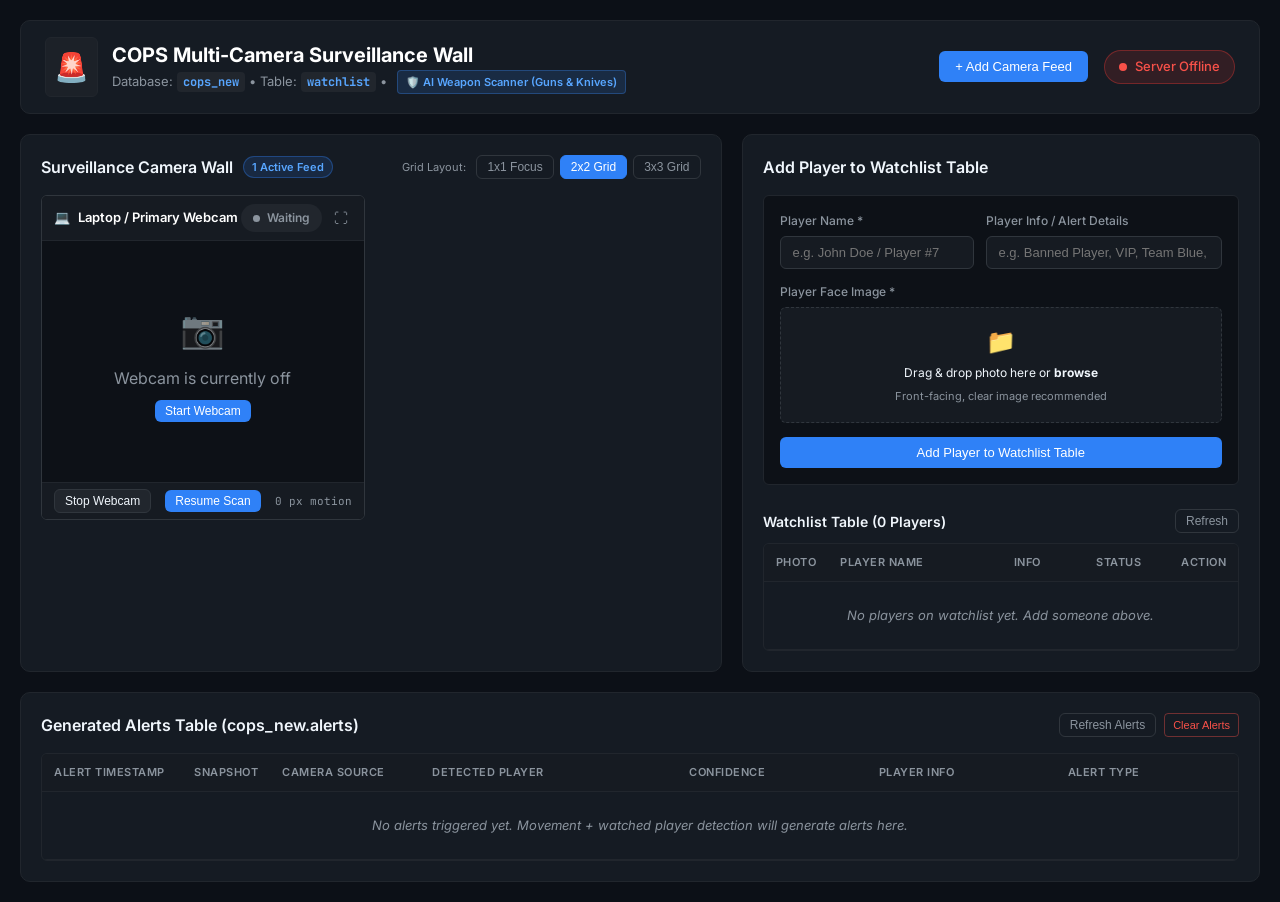
==== commit 2d3aad2b: "Add real-time AI weapon scanning and threat alerts (guns, knives, pistols) across all cameras" ====
--- a/static/index.html
+++ b/static/index.html
@@ -19,7 +19,7 @@
       <div class="logo-icon">🚨</div>
       <div>
         <h1>COPS Multi-Camera Surveillance Wall</h1>
-        <p class="subtitle">Database: <strong class="db-tag" id="current-db-name">cops_new</strong> &bull; Table: <strong class="db-tag">watchlist</strong> &bull; Multi-Camera CCTV, Mobile & Webcam Feeds</p>
+        <p class="subtitle">Database: <strong class="db-tag" id="current-db-name">cops_new</strong> &bull; Table: <strong class="db-tag">watchlist</strong> &bull; <span class="weapon-scan-indicator">🛡️ AI Weapon Scanner (Guns &amp; Knives)</span></p>
       </div>
     </div>
     <div class="header-right">
--- a/static/style.css
+++ b/static/style.css
@@ -490,6 +490,42 @@
   border: 1px solid rgba(218, 54, 51, 0.5);
 }
 
+.badge-weapon-alert {
+  display: inline-block;
+  padding: 3px 8px;
+  border-radius: 4px;
+  font-family: var(--font-mono);
+  font-size: 10px;
+  font-weight: 800;
+  background: rgba(255, 23, 68, 0.3);
+  color: #ff1744;
+  border: 1px solid #ff1744;
+  animation: pulse-weapon 0.8s infinite alternate;
+}
+
+.row-weapon-threat {
+  background: rgba(255, 23, 68, 0.12) !important;
+}
+
+@keyframes pulse-weapon {
+  from { box-shadow: 0 0 4px rgba(255, 23, 68, 0.4); }
+  to { box-shadow: 0 0 14px rgba(255, 23, 68, 0.9); }
+}
+
+.weapon-scan-indicator {
+  display: inline-flex;
+  align-items: center;
+  gap: 6px;
+  padding: 3px 8px;
+  border-radius: 4px;
+  font-size: 11px;
+  font-weight: 600;
+  background: rgba(56, 139, 253, 0.15);
+  color: #58a6ff;
+  border: 1px solid rgba(56, 139, 253, 0.3);
+  margin-left: 6px;
+}
+
 /* Controls */
 .camera-controls {
   display: flex;
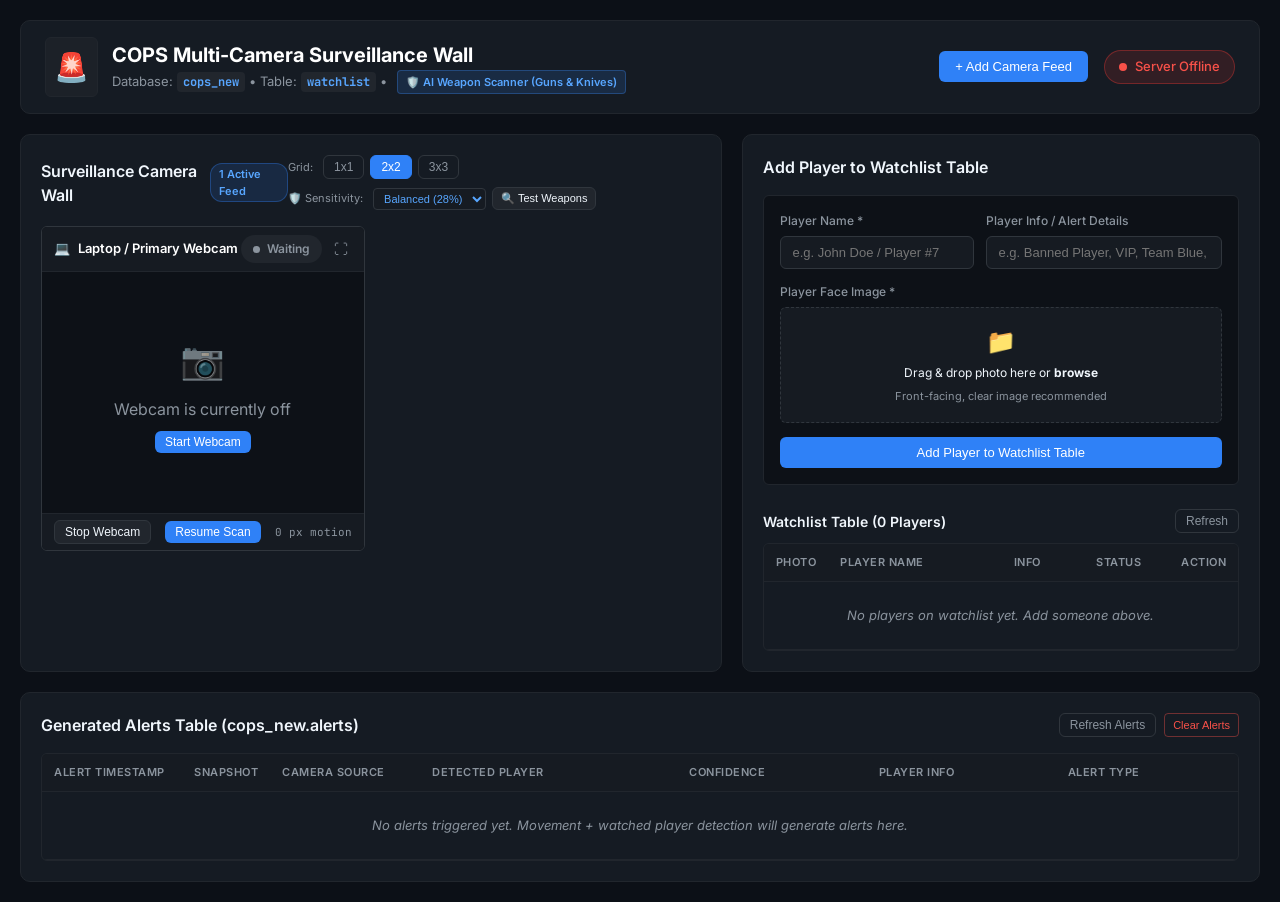
==== commit 89284f6b: "Upgrade weapon detection to dual-model YOLOv8 ensemble with letterbox aspect-ratio preservation and " ====
--- a/static/index.html
+++ b/static/index.html
@@ -46,11 +46,22 @@
           <h2>Surveillance Camera Wall</h2>
           <span class="cam-count-badge" id="active-cams-count">1 Active Feed</span>
         </div>
-        <div class="grid-controls">
-          <span class="ctrl-label">Grid Layout:</span>
-          <button class="btn btn-sm btn-outline grid-btn" data-grid="1x1">1x1 Focus</button>
-          <button class="btn btn-sm btn-outline grid-btn active" data-grid="2x2">2x2 Grid</button>
-          <button class="btn btn-sm btn-outline grid-btn" data-grid="3x3">3x3 Grid</button>
+        <div style="display: flex; align-items: center; gap: 8px; flex-wrap: wrap;">
+          <div class="grid-controls">
+            <span class="ctrl-label">Grid:</span>
+            <button class="btn btn-sm btn-outline grid-btn" data-grid="1x1">1x1</button>
+            <button class="btn btn-sm btn-outline grid-btn active" data-grid="2x2">2x2</button>
+            <button class="btn btn-sm btn-outline grid-btn" data-grid="3x3">3x3</button>
+          </div>
+          <div style="display: flex; align-items: center; gap: 6px;">
+            <label for="select-weapon-sensitivity" class="ctrl-label" title="Detection sensitivity threshold">🛡️ Sensitivity:</label>
+            <select id="select-weapon-sensitivity" class="form-select-sm" style="background: #161b22; color: #58a6ff; border: 1px solid #30363d; border-radius: 4px; padding: 3px 6px; font-size: 11px;">
+              <option value="0.22">High (22%)</option>
+              <option value="0.28" selected>Balanced (28%)</option>
+              <option value="0.38">Strict (38%)</option>
+            </select>
+            <button id="btn-open-weapon-test" class="btn btn-sm btn-secondary" style="font-size: 11px; padding: 4px 8px;">🔍 Test Weapons</button>
+          </div>
         </div>
       </div>
 
@@ -346,6 +357,63 @@
         </div>
       </div>
     </div>
+  <!-- Real Weapon Image Testing Modal -->
+  <div id="weapon-test-modal" class="modal-backdrop hidden">
+    <div class="modal-card" style="max-width: 640px;">
+      <div class="modal-header">
+        <div class="modal-title-row">
+          <span class="modal-alert-icon">🛡️</span>
+          <div>
+            <h3>AI Weapon Detection Verification</h3>
+            <p class="modal-subtitle">Real-World Threat Verification (Guns, Pistols, Knives, Blades)</p>
+          </div>
+        </div>
+        <button id="btn-close-weapon-test" class="modal-close-btn">&times;</button>
+      </div>
+
+      <div class="modal-body">
+        <p style="font-size: 13px; color: var(--text-secondary); margin-bottom: 12px;">
+          Click any real-life weapon photo from the dataset or upload your own to test AI scanning:
+        </p>
+
+        <!-- Pre-loaded Real Weapon Samples -->
+        <div style="display: grid; grid-template-columns: repeat(4, 1fr); gap: 10px; margin-bottom: 14px;">
+          <button type="button" class="btn-sample-weapon" onclick="testSampleWeapon('/static/samples/pistol_sample_1.jpg')">
+            <img src="/static/samples/pistol_sample_1.jpg" alt="Pistol 1" style="width: 100%; aspect-ratio: 1; object-fit: cover; border-radius: 4px;">
+            <span style="font-size: 11px; display: block; margin-top: 4px; color: #fff;">🔫 Pistols</span>
+          </button>
+          <button type="button" class="btn-sample-weapon" onclick="testSampleWeapon('/static/samples/pistol_sample_2.jpg')">
+            <img src="/static/samples/pistol_sample_2.jpg" alt="Pistol 2" style="width: 100%; aspect-ratio: 1; object-fit: cover; border-radius: 4px;">
+            <span style="font-size: 11px; display: block; margin-top: 4px; color: #fff;">🔫 Handgun</span>
+          </button>
+          <button type="button" class="btn-sample-weapon" onclick="testSampleWeapon('/static/samples/knife_sample_1.jpg')">
+            <img src="/static/samples/knife_sample_1.jpg" alt="Knife 1" style="width: 100%; aspect-ratio: 1; object-fit: cover; border-radius: 4px;">
+            <span style="font-size: 11px; display: block; margin-top: 4px; color: #fff;">🔪 Hunting Knife</span>
+          </button>
+          <button type="button" class="btn-sample-weapon" onclick="testSampleWeapon('/static/samples/knife_sample_2.jpg')">
+            <img src="/static/samples/knife_sample_2.jpg" alt="Knife 2" style="width: 100%; aspect-ratio: 1; object-fit: cover; border-radius: 4px;">
+            <span style="font-size: 11px; display: block; margin-top: 4px; color: #fff;">🔪 Combat Knife</span>
+          </button>
+        </div>
+
+        <!-- Custom Upload Option -->
+        <div class="form-group" style="margin-bottom: 14px;">
+          <label style="font-size: 12px; font-weight: 600; color: #c9d1d9;">Or Upload Any Real Weapon Image:</label>
+          <input type="file" id="input-test-weapon-file" accept="image/*" style="font-size: 12px; margin-top: 4px;">
+        </div>
+
+        <!-- Result Canvas Display -->
+        <div id="weapon-test-result-wrapper" style="position: relative; background: #010409; border: 1px solid #30363d; border-radius: 6px; overflow: hidden; min-height: 220px; display: flex; justify-content: center; align-items: center;">
+          <img id="weapon-test-img" style="max-width: 100%; max-height: 360px; object-fit: contain; display: none;" alt="Weapon Test">
+          <canvas id="weapon-test-canvas" style="position: absolute; inset: 0; pointer-events: none; width: 100%; height: 100%;"></canvas>
+          <div id="weapon-test-placeholder" style="color: var(--text-secondary); font-size: 13px;">
+            Select a sample above or upload an image to run AI detection
+          </div>
+        </div>
+
+        <div id="weapon-test-summary" style="margin-top: 12px; font-size: 13px; font-weight: 600; color: #fff;"></div>
+      </div>
+    </div>
   </div>
 
   <script src="/static/app.js"></script>
--- a/static/style.css
+++ b/static/style.css
@@ -1141,3 +1141,19 @@
 .form-select:focus {
   border-color: var(--accent-color);
 }
+
+.btn-sample-weapon {
+  background: #161b22;
+  border: 1px solid #30363d;
+  border-radius: var(--radius-sm);
+  padding: 8px;
+  cursor: pointer;
+  transition: all 0.2s ease;
+  text-align: center;
+}
+
+.btn-sample-weapon:hover {
+  border-color: #58a6ff;
+  transform: translateY(-2px);
+  box-shadow: 0 4px 12px rgba(88, 166, 255, 0.2);
+}
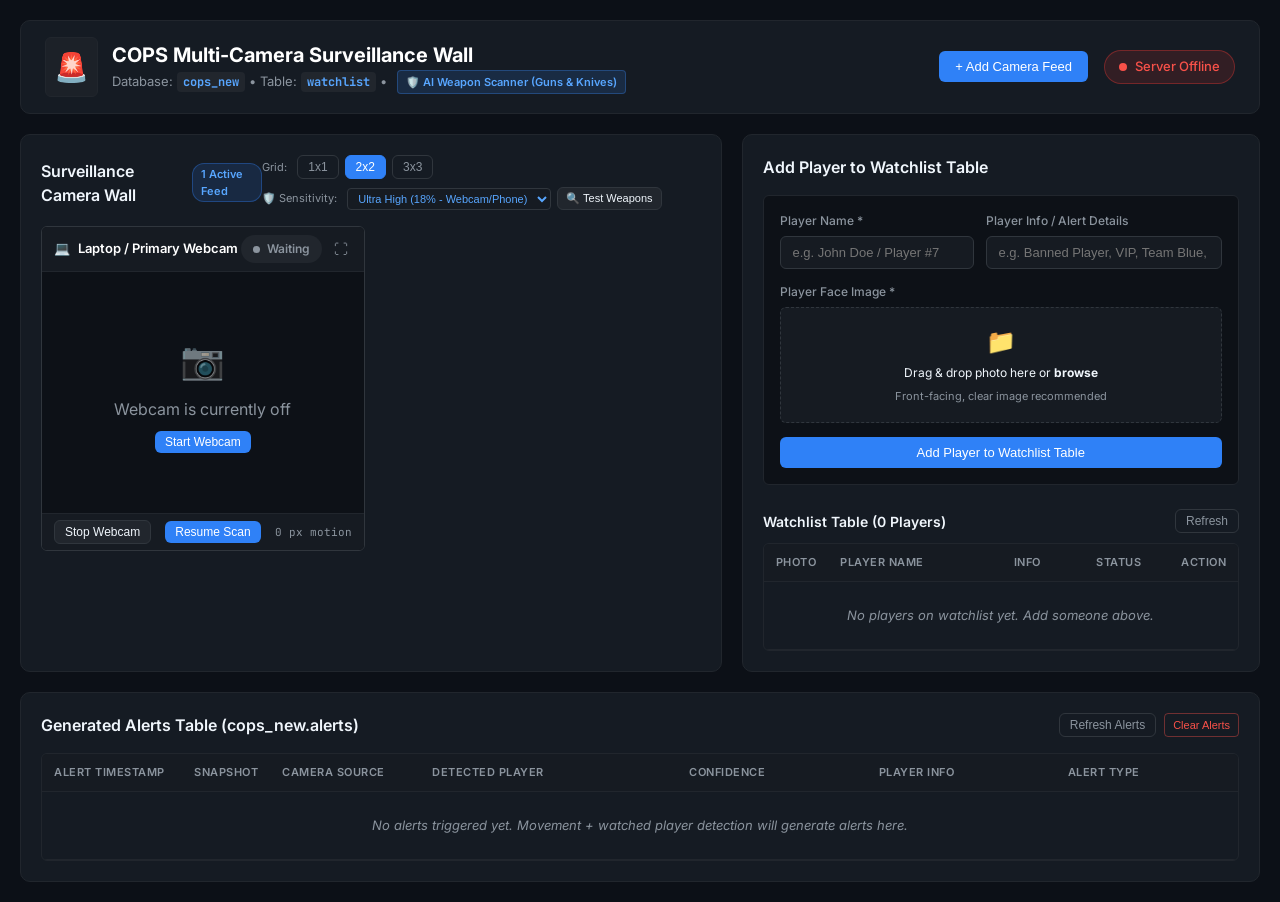
==== commit 7d406c04: "Optimize real-world weapon detector with vectorized inference, multi-scale ROI refinement, and armed" ====
--- a/static/index.html
+++ b/static/index.html
@@ -56,9 +56,10 @@
           <div style="display: flex; align-items: center; gap: 6px;">
             <label for="select-weapon-sensitivity" class="ctrl-label" title="Detection sensitivity threshold">🛡️ Sensitivity:</label>
             <select id="select-weapon-sensitivity" class="form-select-sm" style="background: #161b22; color: #58a6ff; border: 1px solid #30363d; border-radius: 4px; padding: 3px 6px; font-size: 11px;">
-              <option value="0.22">High (22%)</option>
-              <option value="0.28" selected>Balanced (28%)</option>
-              <option value="0.38">Strict (38%)</option>
+              <option value="0.18" selected>Ultra High (18% - Webcam/Phone)</option>
+              <option value="0.25">High (25% - Recommended)</option>
+              <option value="0.35">Balanced (35%)</option>
+              <option value="0.45">Strict (45%)</option>
             </select>
             <button id="btn-open-weapon-test" class="btn btn-sm btn-secondary" style="font-size: 11px; padding: 4px 8px;">🔍 Test Weapons</button>
           </div>
@@ -211,6 +212,51 @@
     </div>
   </section>
 
+  <!-- Emergency Armed Threat Detected Modal -->
+  <div id="weapon-alert-modal" class="modal-backdrop hidden">
+    <div class="modal-card modal-threat-card" style="max-width: 500px; border: 2px solid #ff1744; box-shadow: 0 0 30px rgba(255, 23, 68, 0.4);">
+      <div class="modal-header" style="background: rgba(255, 23, 68, 0.15); border-bottom: 1px solid rgba(255, 23, 68, 0.3);">
+        <div class="modal-title-row">
+          <span class="modal-alert-icon" style="animation: pulse-weapon 0.8s infinite alternate;">🚨</span>
+          <div>
+            <h3 style="color: #ff1744;">CRITICAL ARMED THREAT DETECTED</h3>
+            <p class="modal-subtitle" style="color: #ff80ab;">Visual Weapon Recognition Triggered</p>
+          </div>
+        </div>
+        <button id="btn-close-weapon-modal" class="modal-close-btn">&times;</button>
+      </div>
+
+      <div class="modal-body">
+        <div style="text-align: center; margin-bottom: 14px;">
+          <img id="modal-weapon-img" style="max-width: 100%; max-height: 220px; border-radius: 6px; border: 2px solid #ff1744; object-fit: contain; background: #000;" alt="Weapon Threat Snapshot">
+        </div>
+
+        <div class="modal-info-box" style="border-color: rgba(255, 23, 68, 0.4);">
+          <div class="info-row">
+            <span class="info-label">Weapon Classification:</span>
+            <span id="modal-weapon-type" class="info-val strong" style="color: #ff1744;">--</span>
+          </div>
+          <div class="info-row">
+            <span class="info-label">Detection Confidence:</span>
+            <span id="modal-weapon-confidence" class="badge-weapon-alert">--</span>
+          </div>
+          <div class="info-row">
+            <span class="info-label">Camera Location:</span>
+            <span id="modal-weapon-cam" class="info-val strong" style="color: #58a6ff;">--</span>
+          </div>
+          <div class="info-row">
+            <span class="info-label">Security Protocol:</span>
+            <span class="status-paused-tag" style="background: rgba(255, 23, 68, 0.2); color: #ff1744; border-color: #ff1744;">⚠️ ARMED THREAT CONFIRMED</span>
+          </div>
+        </div>
+      </div>
+
+      <div class="modal-footer" style="display: flex; gap: 10px;">
+        <button id="btn-resume-weapon" class="btn btn-primary btn-block" style="background: #d50000; border-color: #ff1744;">Acknowledge &amp; Resume Surveillance</button>
+      </div>
+    </div>
+  </div>
+
   <!-- Visual Popup Alert Modal (No Noise, Clean Popup Alert) -->
   <div id="alert-modal" class="modal-backdrop hidden">
     <div class="modal-card">
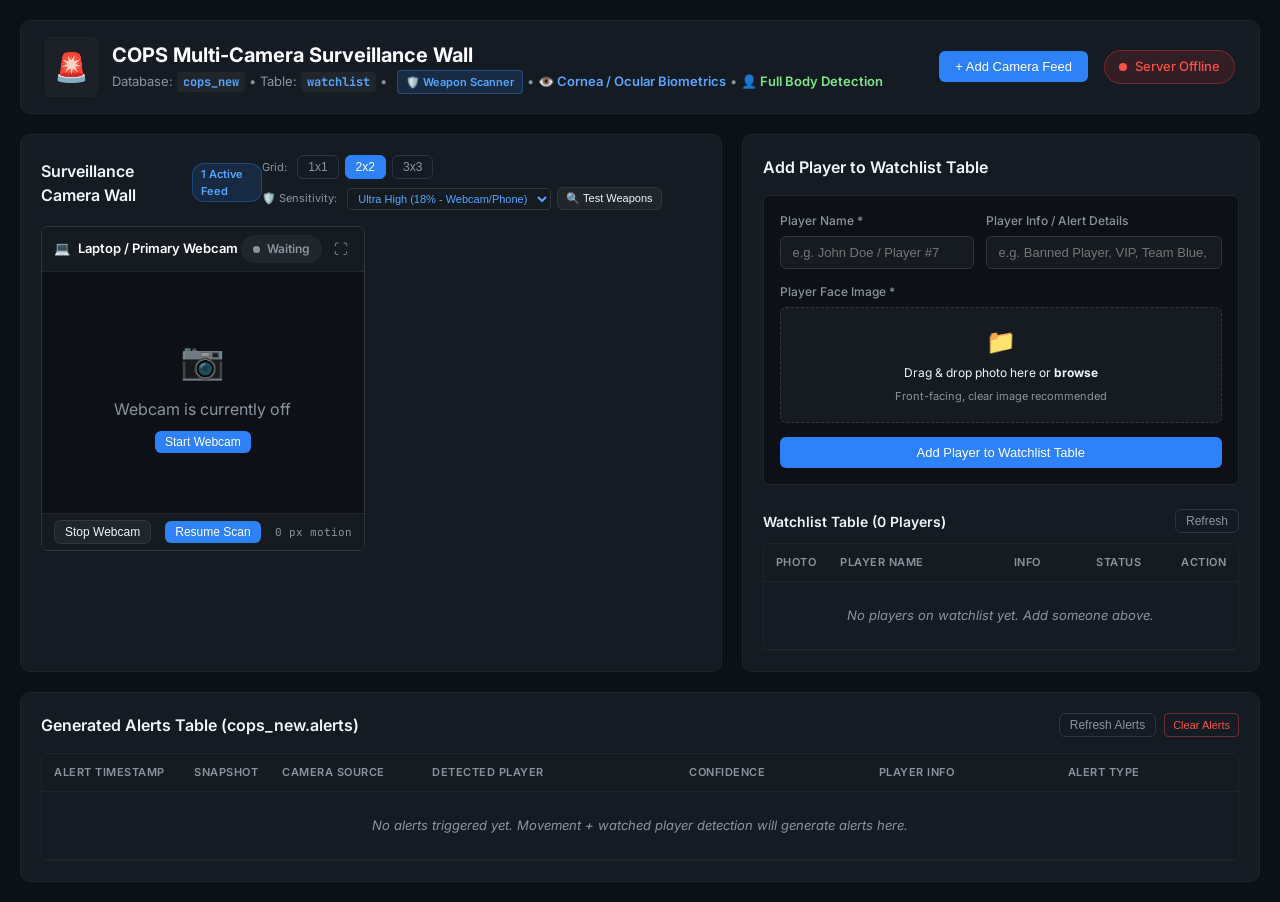
==== commit 46040366: "Add Masked Suspect Ocular/Cornea Biometrics & YOLOv8 Full Body Detection" ====
--- a/static/index.html
+++ b/static/index.html
@@ -19,7 +19,7 @@
       <div class="logo-icon">🚨</div>
       <div>
         <h1>COPS Multi-Camera Surveillance Wall</h1>
-        <p class="subtitle">Database: <strong class="db-tag" id="current-db-name">cops_new</strong> &bull; Table: <strong class="db-tag">watchlist</strong> &bull; <span class="weapon-scan-indicator">🛡️ AI Weapon Scanner (Guns &amp; Knives)</span></p>
+        <p class="subtitle">Database: <strong class="db-tag" id="current-db-name">cops_new</strong> &bull; Table: <strong class="db-tag">watchlist</strong> &bull; <span class="weapon-scan-indicator">🛡️ Weapon Scanner</span> &bull; <span style="color: #58a6ff; font-weight: 600;">👁️ Cornea / Ocular Biometrics</span> &bull; <span style="color: #7ee787; font-weight: 600;">👤 Full Body Detection</span></p>
       </div>
     </div>
     <div class="header-right">
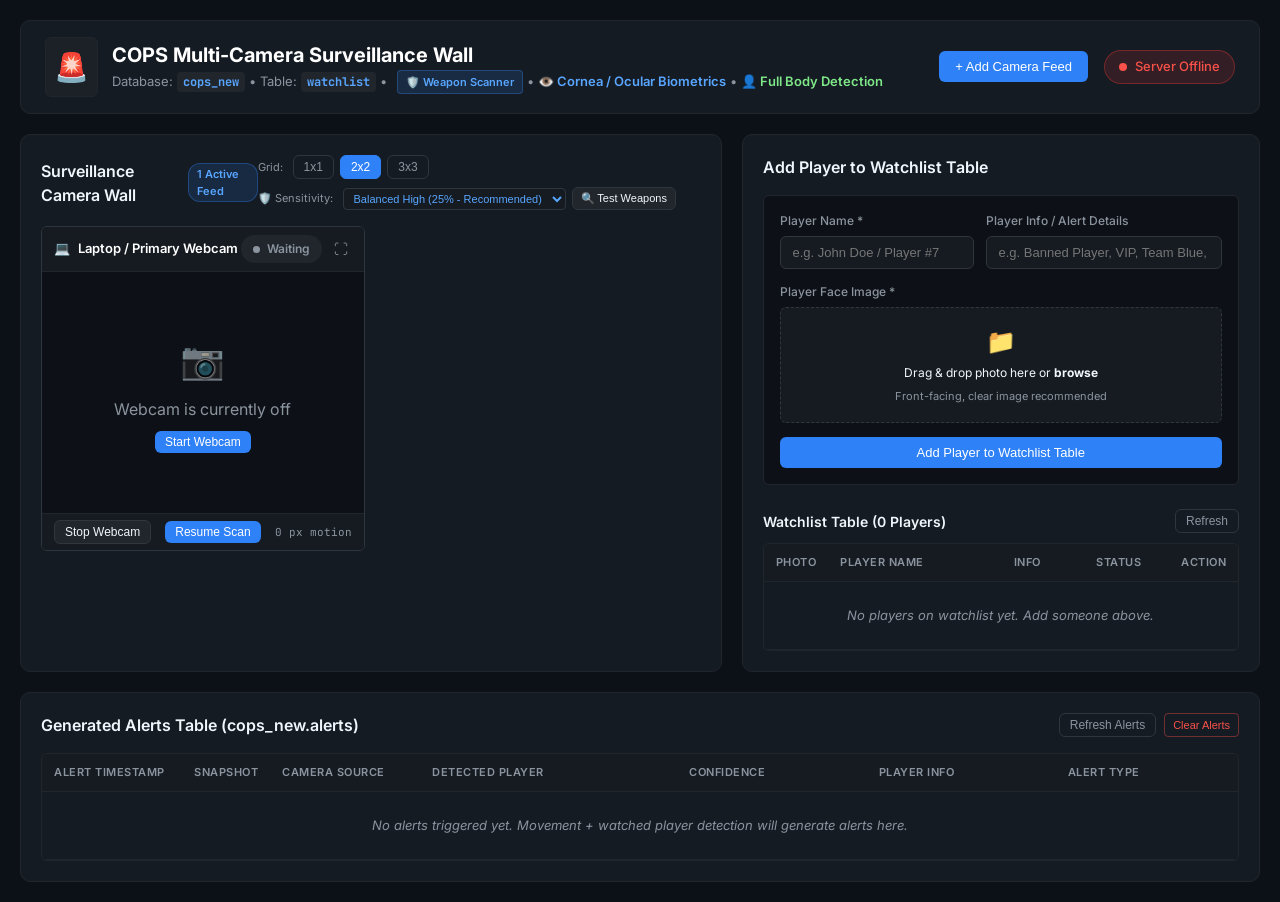
==== commit e8f81acc: "Fix 10-minute alert cooldown and upgrade weapon detection precision & false positive suppression" ====
--- a/static/index.html
+++ b/static/index.html
@@ -56,10 +56,10 @@
           <div style="display: flex; align-items: center; gap: 6px;">
             <label for="select-weapon-sensitivity" class="ctrl-label" title="Detection sensitivity threshold">🛡️ Sensitivity:</label>
             <select id="select-weapon-sensitivity" class="form-select-sm" style="background: #161b22; color: #58a6ff; border: 1px solid #30363d; border-radius: 4px; padding: 3px 6px; font-size: 11px;">
-              <option value="0.18" selected>Ultra High (18% - Webcam/Phone)</option>
-              <option value="0.25">High (25% - Recommended)</option>
-              <option value="0.35">Balanced (35%)</option>
-              <option value="0.45">Strict (45%)</option>
+              <option value="0.18">Ultra High (18% - High Sensitivity)</option>
+              <option value="0.25" selected>Balanced High (25% - Recommended)</option>
+              <option value="0.35">Strict (35%)</option>
+              <option value="0.45">Maximum Precision (45%)</option>
             </select>
             <button id="btn-open-weapon-test" class="btn btn-sm btn-secondary" style="font-size: 11px; padding: 4px 8px;">🔍 Test Weapons</button>
           </div>
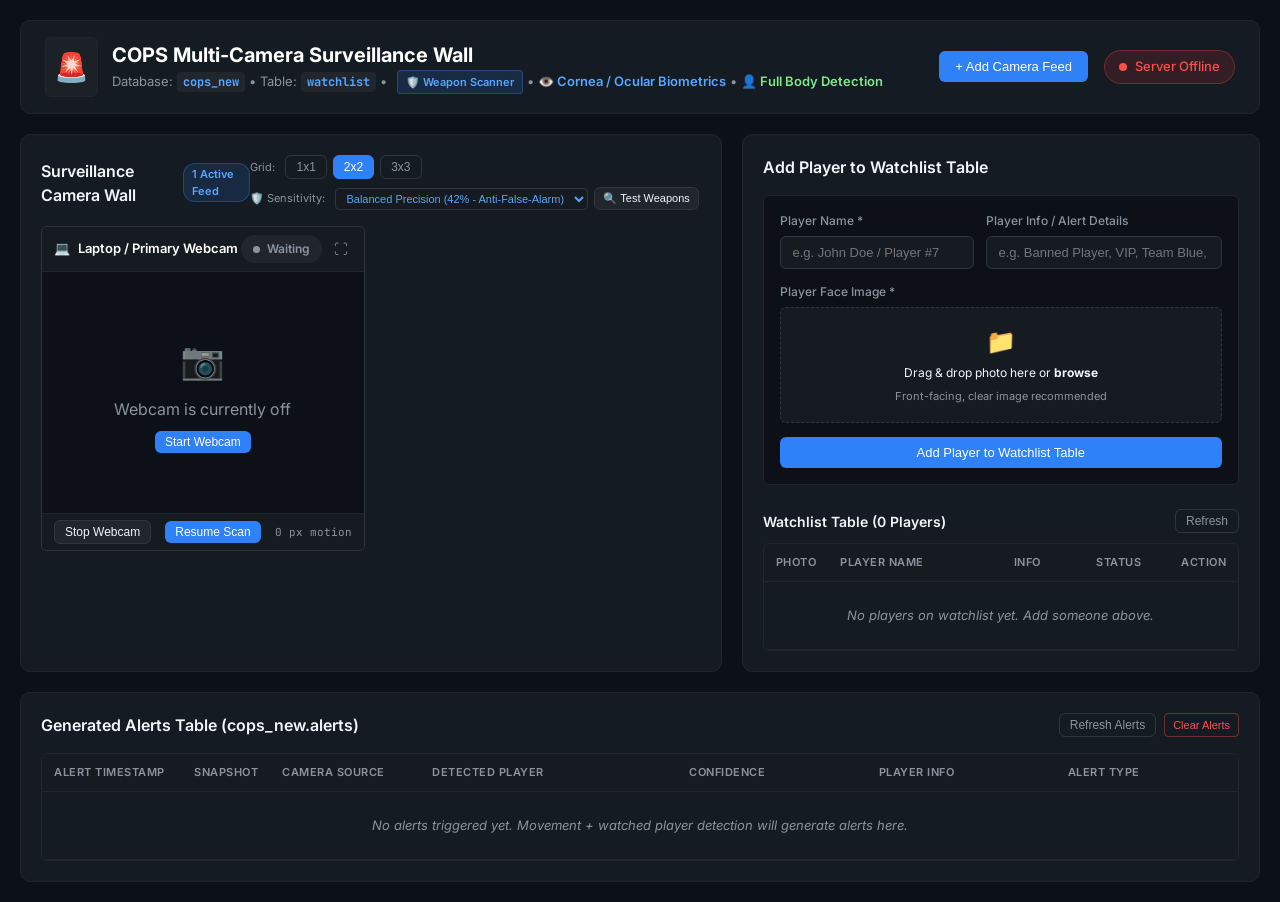
==== commit 8d01a45b: "Eliminate false weapon alarms via COCO negative object disambiguation, actor spatial reach gating, a" ====
--- a/static/index.html
+++ b/static/index.html
@@ -56,10 +56,10 @@
           <div style="display: flex; align-items: center; gap: 6px;">
             <label for="select-weapon-sensitivity" class="ctrl-label" title="Detection sensitivity threshold">🛡️ Sensitivity:</label>
             <select id="select-weapon-sensitivity" class="form-select-sm" style="background: #161b22; color: #58a6ff; border: 1px solid #30363d; border-radius: 4px; padding: 3px 6px; font-size: 11px;">
-              <option value="0.18">Ultra High (18% - High Sensitivity)</option>
-              <option value="0.25" selected>Balanced High (25% - Recommended)</option>
-              <option value="0.35">Strict (35%)</option>
-              <option value="0.45">Maximum Precision (45%)</option>
+              <option value="0.30">Sensitive (30% - Props / Staged)</option>
+              <option value="0.42" selected>Balanced Precision (42% - Anti-False-Alarm)</option>
+              <option value="0.52">Strict Filtering (52%)</option>
+              <option value="0.65">Maximum Precision (65% - Strict)</option>
             </select>
             <button id="btn-open-weapon-test" class="btn btn-sm btn-secondary" style="font-size: 11px; padding: 4px 8px;">🔍 Test Weapons</button>
           </div>
